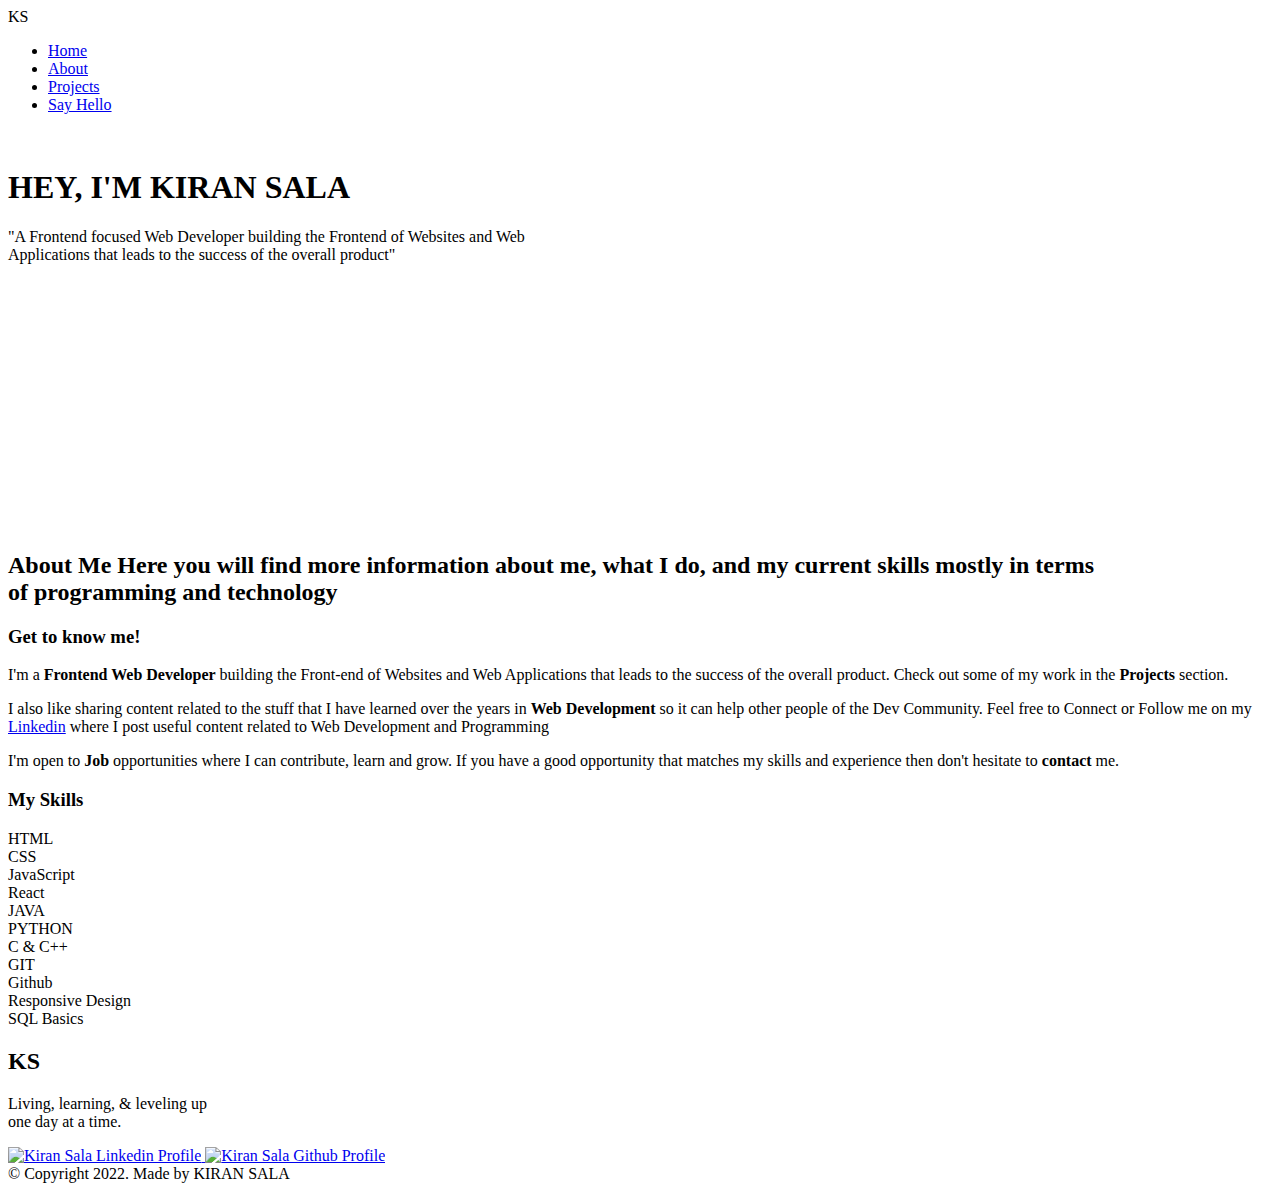
==== index.html @ cb73a486 "Add files via upload" ====
<!DOCTYPE html>
<html lang="en">

<head>
  <link rel="stylesheet" href="css/style.css">
  <link rel="icon" href="images/avatarfinal.png">
  <link rel="stylesheet" href="https://cdnjs.cloudflare.com/ajax/libs/font-awesome/5.15.2/css/all.min.css" />
  <meta charset="UTF-8">
  <meta http-equiv="X-UA-Compatible" content="IE=edge">
  <meta name="viewport" content="width=device-width, initial-scale=1.0">
  <title>Kiran Sala</title>
</head>

<body>
  <nav>
    <div class="logo">KS</div>
    <ul>
      <li><a class="active" href="#">Home</a></li>
      <li><a href="./#about">About</a></li>
      <li><a href="#">Projects</a></li>
      <li><a href="contact.html">Say Hello</a></li>
    </ul>
  </nav>


  <div class="main">

    <a href="https://github.com/Kiransala"><img class="avatar" src="images/avatarfinal.png" alt=""></a>
    <h1>HEY, I'M KIRAN SALA</h1>
    <p class="text-primary">"A Frontend focused Web Developer building the Frontend of Websites and Web <br>
      Applications that leads to the success of the overall product"</p>

    <br><br><br><br><br><br><br><br><br><br><br><br><br>

  </div>
  <br>
  <section id="about">
    <h2 class="heading heading-sec heading-sec__mb-med">
      <span class="heading-sec__main">About Me</span>
      <span class="heading-sec__sub">
        Here you will find more information about me, what I do, and my
        current skills mostly in terms <br> of programming and technology
      </span>
    </h2>

    <div class="about__content">
      <div class="about__content-main">
        <h3 class="about__content-title">Get to know me!</h3>
        <div class="about__content-details">
          <p class="about__content-details-para">
            I'm a <strong>Frontend Web Developer</strong> building the
            Front-end of Websites and Web Applications that leads to the
            success of the overall product. Check out some of my work in the
            <strong>Projects</strong> section.
          </p>
          <p class="about__content-details-para">
            I also like sharing content related to the stuff that I have
            learned over the years in <strong>Web Development</strong> so it
            can help other people of the Dev Community. Feel free to Connect
            or Follow me on my
            <a rel="noreferrer" href="https://www.linkedin.com/in/kiran-sala-59773622b" target="_blank">Linkedin</a>
            where I post useful content related to Web Development and
            Programming
          </p>
          <p class="about__content-details-para">
            I'm open to <strong>Job</strong> opportunities where I can
            contribute, learn and grow. If you have a good opportunity that
            matches my skills and experience then don't hesitate to
            <strong>contact</strong> me.
          </p>
        </div>
      </div>
      <div class="about__content-skills">
        <h3 class="about__content-title">My Skills</h3>
        <div class="skills">
          <div class="skills__skill">HTML</div>
          <div class="skills__skill">CSS</div>
          <div class="skills__skill">JavaScript</div>
          <div class="skills__skill">React</div>
          <div class="skills__skill">JAVA</div>
          <div class="skills__skill">PYTHON</div>
          <div class="skills__skill">C & C++</div>
          <div class="skills__skill">GIT</div>
          <div class="skills__skill">Github</div>
          <div class="skills__skill">Responsive Design</div>
          <div class="skills__skill">SQL Basics</div>
        </div>
      </div>
    </div>
  </section>


  <footer class="main-footer">
    <div class="main-container">
      <div class="main-footer__upper">

        <div class="main-footer__row main-footer__row-2">
          <h2 class="heading heading-sm text-lt">KS</h2>
          <p class="main-footer__short-desc">
            Living, learning, & leveling up <br> one day at a time.
          </p>
          <div class="main-footer__social-cont">
            <a target="_blank" rel="noreferrer" href="https://www.linkedin.com/in/kiran-sala-59773622b">
              <img class="main-footer__icon"
                src="https://d33wubrfki0l68.cloudfront.net/7f29579dde49e02480372aa49f7189c5536b0118/34b92/assets/png/linkedin-ico.png"
                alt="Kiran Sala Linkedin Profile">
            </a>
            <a target="_blank" rel="noreferrer" href="https://github.com/Kiransala">
              <img class="main-footer__icon"
                src="https://d33wubrfki0l68.cloudfront.net/5557d5a11584d7201a38ee1a95200f57a4cc0f88/15085/assets/png/github-ico.png"
                alt="Kiran Sala Github Profile">
            </a>

          </div>

        </div>
      </div>

      <div class="main-footer__lower">
        © Copyright 2022. Made by KIRAN SALA
      </div>
    </div>
  </footer>

</body>

</html>
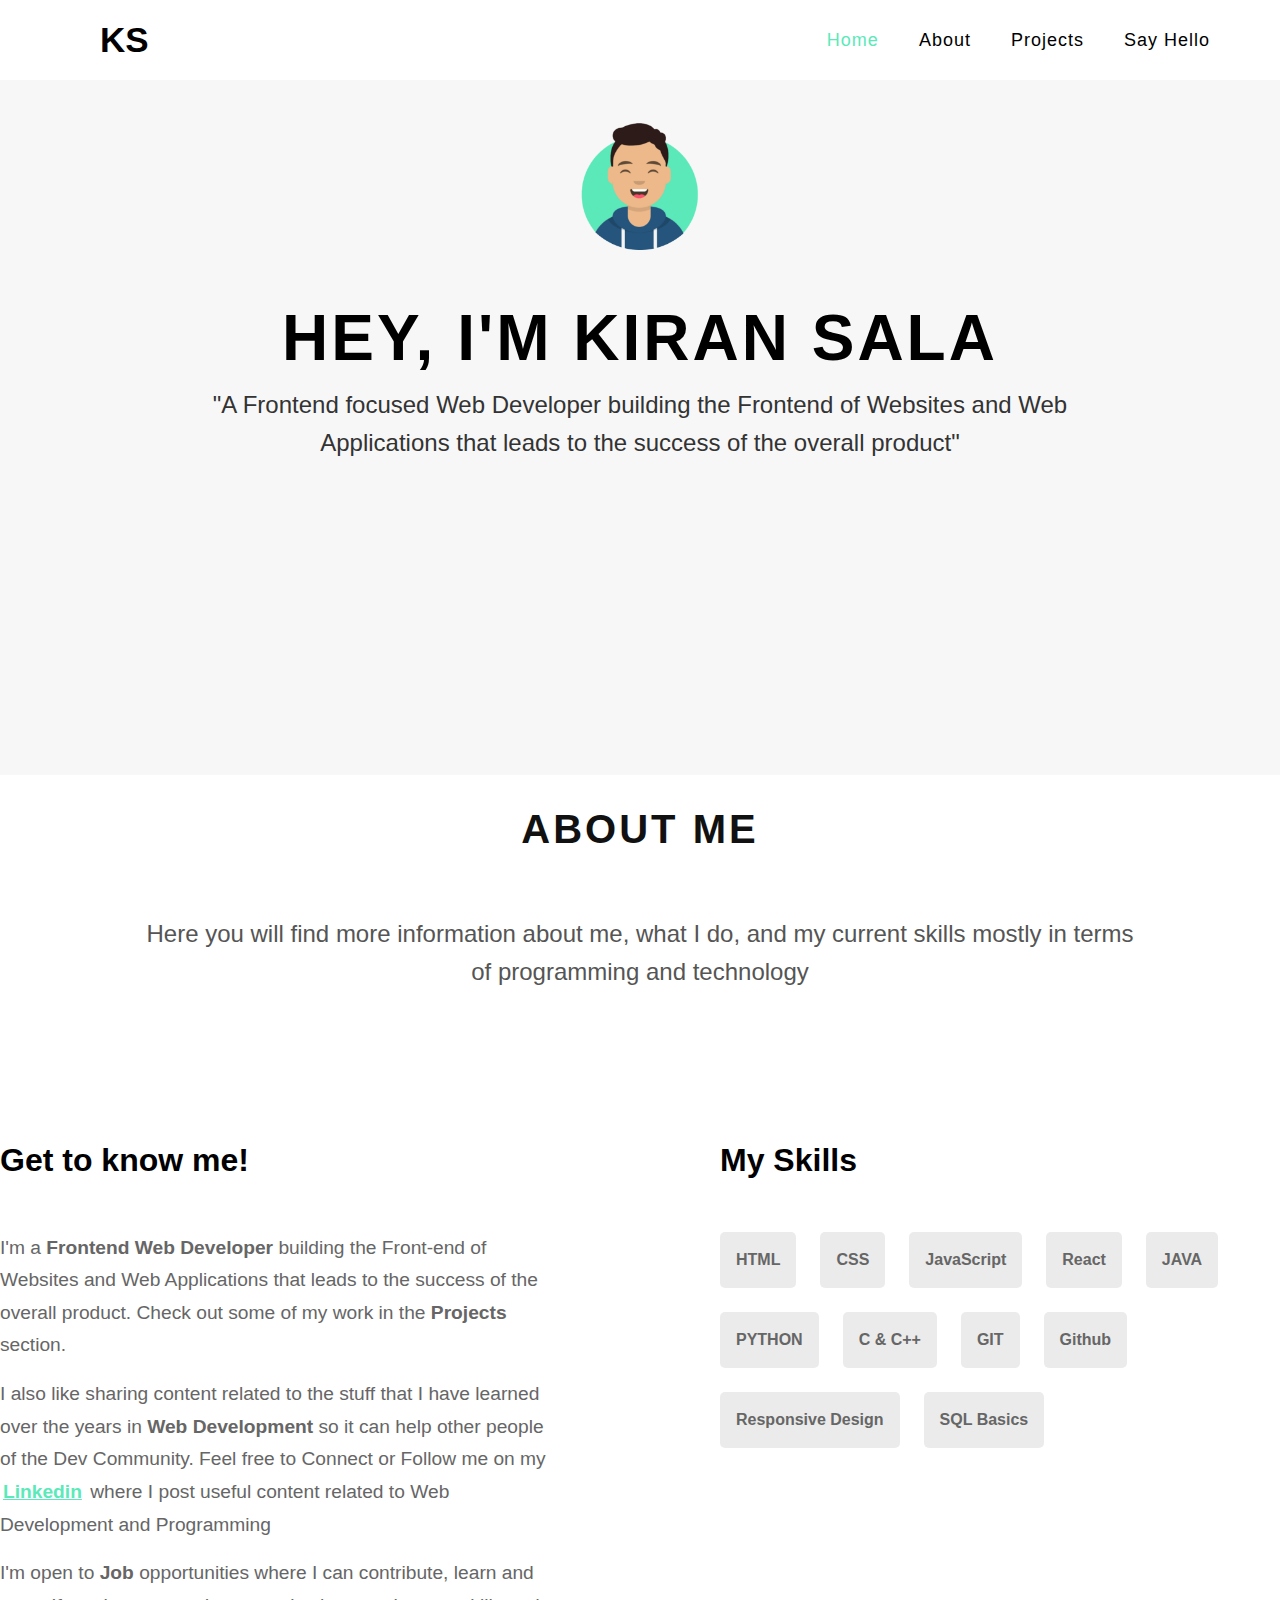
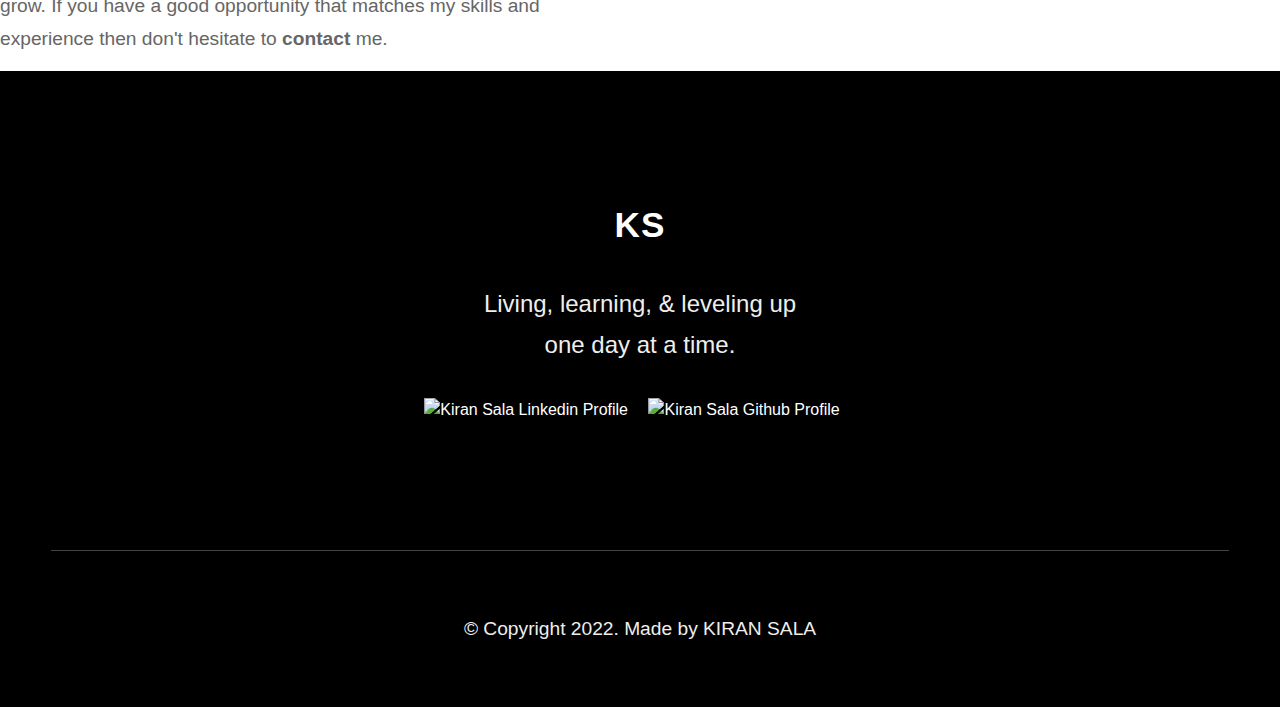
==== commit dcf3eb4b: "Update index.html" ====
--- a/index.html
+++ b/index.html
@@ -25,7 +25,7 @@
 
   <div class="main">
 
-    <a href="https://github.com/Kiransala"><img class="avatar" src="images/avatarfinal.png" alt=""></a>
+    <img class="avatar" src="images/avatarfinal.png" alt="Kiran avatar">
     <h1>HEY, I'M KIRAN SALA</h1>
     <p class="text-primary">"A Frontend focused Web Developer building the Frontend of Websites and Web <br>
       Applications that leads to the success of the overall product"</p>
@@ -124,4 +124,4 @@
 
 </body>
 
-</html>+</html>
--- a/css/style.css
+++ b/css/style.css
@@ -0,0 +1,299 @@
+
+body{
+  margin: 0;
+  /* text-align: center; */
+  box-sizing: border-box;
+    position: relative;
+    line-height: 1.5;
+    font-family: sans-serif;
+    overflow-x: hidden;
+    overflow-y: scroll;
+    font-family: 'Source Sans Pro',sans-serif;
+  
+}
+.main{
+  color: #fff;
+  background: linear-gradient(to right,rgba(245,245,245,.8),rgba(245,245,245,.8)),url(https://d33wubrfki0l68.cloudfront.net/daac8858fd4a0ccea44f59dfd079c3c16c263f33/c157c/assets/svg/common-bg.svg);
+  background-position: center;
+
+
+}
+
+h1{
+
+  font-size: 4rem;
+  color: black;
+  letter-spacing: 3px;
+  text-align: center;
+  font-weight: 800;
+  font-family: sans-serif;
+  margin-top: 0;
+}
+.text-primary {
+  color: #333;
+  text-align: center;
+  font-size: 1.5rem;
+  width: 100%;
+  line-height: 1.6;
+  font-family: sans-serif;
+  
+}
+
+.avatar{
+  width: 210px;
+  padding: 40px;
+  display: block;
+  margin-left: auto;
+  margin-right: auto;
+}
+.vector{
+  width: 60%;
+}
+*{
+  margin: 0;
+  padding: 0;
+  box-sizing: border-box;
+  font-family: 'Poppins', sans-serif;
+} 
+nav{
+  display: flex;
+  height: 80px;
+  width: 100%;
+  background: transparent;
+  align-items: center;
+  justify-content: space-between;
+  padding: 0 50px 0 100px;
+  flex-wrap: wrap;
+}
+nav .logo{
+  color: black;
+  font-size: 35px;
+  font-weight: 600;
+}
+nav ul{
+  display: flex;
+  flex-wrap: wrap;
+  list-style: none;
+}
+nav ul li{
+  margin: 0 5px;
+}
+nav ul li a{
+  color: black;
+  text-decoration: none;
+  font-size: 18px;
+  font-weight: 500;
+  padding: 8px 15px;
+  border-radius: 5px;
+  letter-spacing: 1px;
+  transition: all 0.3s ease;
+}
+nav ul li a.active,
+nav ul li a:hover{
+  color: #5be9b9;
+}
+
+form{
+  text-align: center;
+}
+.columns.is-centered {
+  justify-content: center;
+}
+
+.column {
+  display: block;
+  flex-basis: 0;
+  flex-grow: 1;
+  flex-shrink: 1;
+  padding: 0.75rem;
+}
+
+.control {
+  box-sizing: border-box;
+  clear: both;
+  font-size: 1rem;
+  position: relative;
+  text-align: inherit;
+  padding: 20px;
+}
+
+.button.is-primary.is-outlined {
+  background-color: transparent;
+  border-color: #5be9b9;
+  color: #5be9b9;
+}
+.button.is-rounded {
+    border-radius: 9999px;
+    padding-left: calc(1em + 0.25em);
+    padding-right: calc(1em + 0.25em);
+}
+
+.button.is-medium {
+  font-size: 1.25rem;
+}
+
+.button {
+  background-color: #ffffff;
+  border-color: #dbdbdb;
+  border-width: 1px;
+  color: #363636;
+  cursor: pointer;
+  justify-content: center;
+  padding-bottom: calc(0.5em - 1px);
+  padding-left: 1em;
+  padding-right: 1em;
+  padding-top: calc(0.5em - 1px);
+  text-align: center;
+  white-space: nowrap;
+}
+
+.button {
+  align-items: center;
+  border: 1px solid transparent;
+  border-radius: 4px;
+  box-shadow: none;
+  display: inline-flex;
+  
+}
+
+.textarea{
+  max-width: 30%;
+  width: 30%;
+  display: block-inline; 
+}
+
+.main-footer {
+  background: #000;
+  color: #fff;
+  text-align: center;
+}
+
+.main-footer__upper {
+  display: flex;
+  justify-content: center;
+  padding: 8rem 0;
+}
+
+.heading-sm {
+  font-size: 2.2rem;
+  text-transform: uppercase;
+  letter-spacing: 1px;
+}
+
+.main-footer__social-cont {
+  margin-top: 2rem;
+}
+
+ a {
+  text-decoration: none;
+  color: inherit;
+}
+
+
+.main-footer__short-desc {
+  margin-top: 2rem;
+  color: #eee;
+  font-size: 1.5rem;
+  line-height: 1.7;
+}
+
+.main-footer__lower {
+  padding: 4rem 0;
+  border-top: 1px solid #444;
+  color: #eee;
+  font-size: 1.2rem;
+  text-align: left;
+  text-align: center;
+}
+
+.main-footer__lower a {
+  text-decoration: underline;
+  font-weight: 700;
+  margin-left: 2px;
+}
+
+.main-footer__icon {
+  margin-right: 1rem;
+  width: 2.5rem;
+}
+
+.about {
+  background: #fafafa;
+}
+
+.heading-sec__mb-med {
+  margin-bottom: 9rem;
+}
+
+.heading-sec__main {
+  display: block;
+  font-size: 2.5rem;
+  text-transform: uppercase;
+  letter-spacing: 3px;
+  text-align: center;
+  margin-bottom: 3.5rem;
+  position: relative;
+  color: #111;
+}
+
+.heading-sec__sub {
+  display: block;
+  text-align: center;
+  color: #555;
+  font-size: 1.5rem;
+  font-weight: 500;
+  max-width: 80rem;
+  margin: auto;
+  line-height: 1.6;
+}
+
+.about__content {
+  display: grid;
+  grid-template-columns: 1fr 1fr;
+  grid-gap: 10rem;
+}
+
+.about__content-title {
+  font-weight: 700;
+  font-size: 2rem;
+  margin-bottom: 3rem;
+}
+
+.about__content-details-para {
+  font-size: 1.2rem;
+  color: #666;
+  max-width: 60rem;
+  line-height: 1.7;
+  margin-bottom: 1rem;
+}
+
+.about__content-details-para a {
+  text-decoration: underline;
+  font-weight: 700;
+  color: #5be9b9;
+  margin: 0 3px;
+}
+
+.main-container {
+  max-width: 120rem;
+  margin: auto;
+  width: 92%;
+}
+
+
+.skills {
+  display: flex;
+  flex-wrap: wrap;
+}
+
+.skills__skill {
+  padding: 1rem;
+  margin-bottom: 1.5rem;
+  margin-right: 1.5rem;
+  font-size: 1rem;
+  background: rgba(153,153,153,.2);
+  border-radius: 5px;
+  font-weight: 600;
+  color: #666;
+}
+
